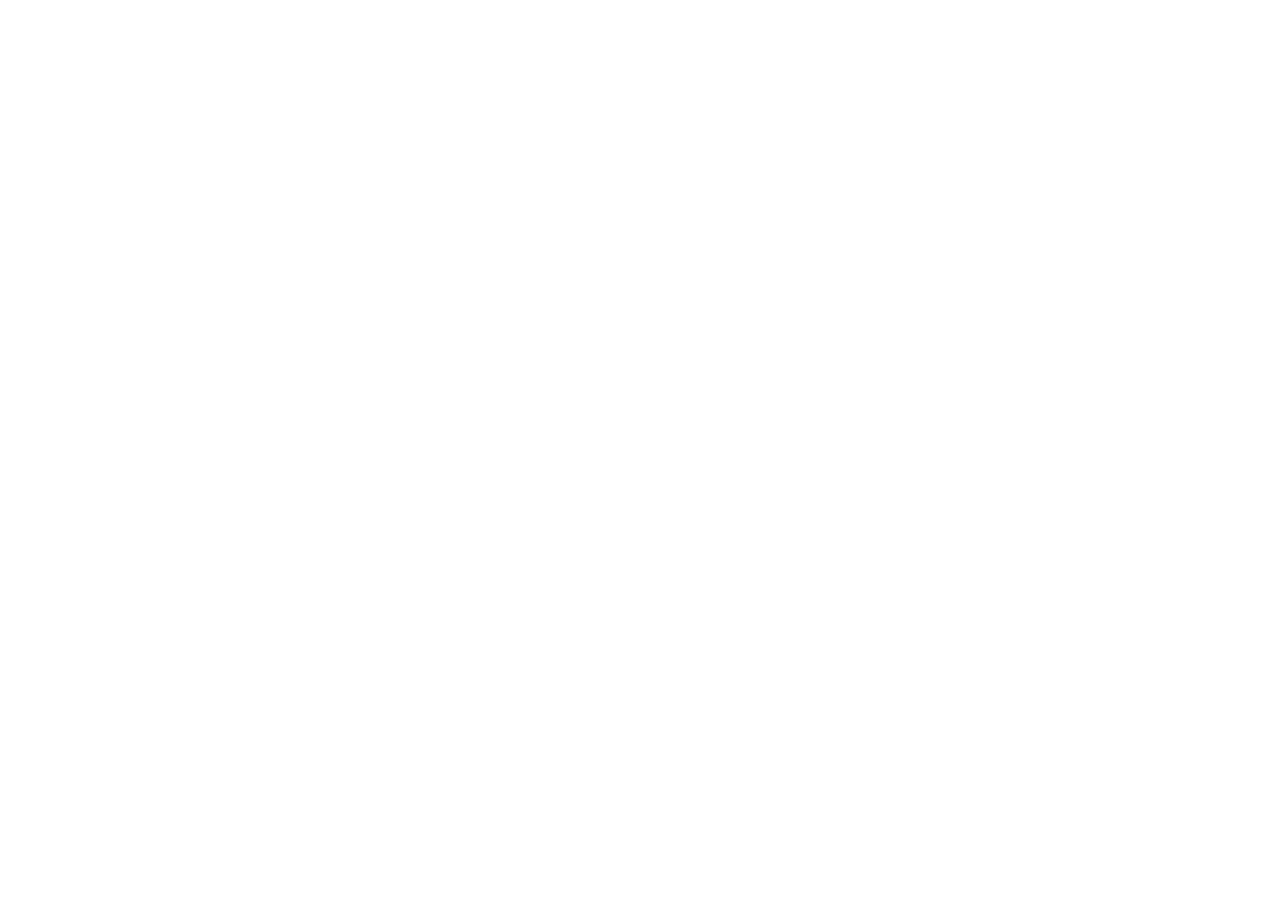
==== index.html @ 48ed7ad6 "Создали файл index.html" ====
<!DOCTYPE html>
<html lang="en">
<head>
    <meta charset="UTF-8">
    <meta name="viewport" content="width=device-width, initial-scale=1.0">
    <meta http-equiv="X-UA-Compatible" content="ie=edge">
    <title>Task 1</title>
</head>
<body>
    
</body>
</html>
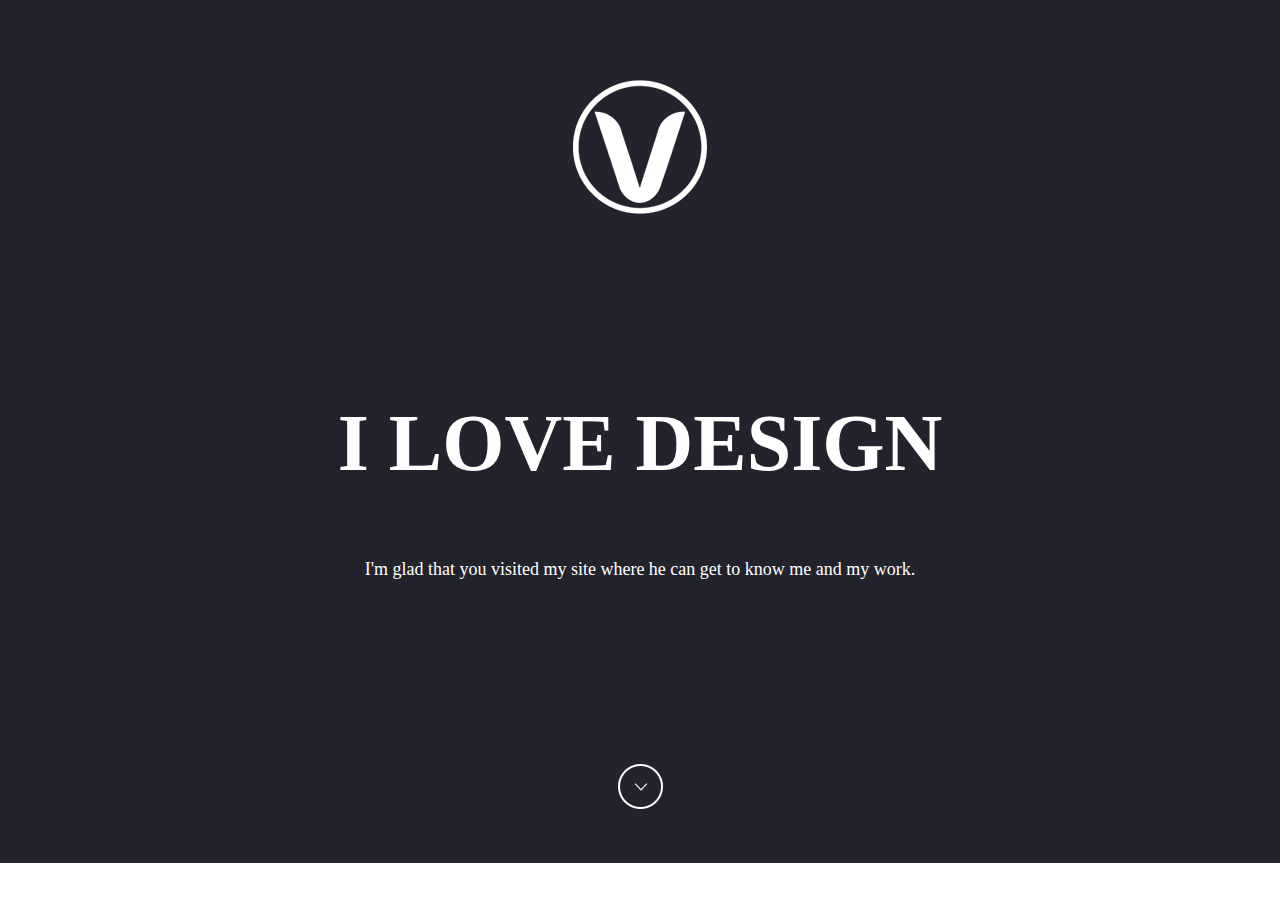
==== commit 6f4cda08: "Добавил первую секцию" ====
--- a/index.html
+++ b/index.html
@@ -4,9 +4,21 @@
     <meta charset="UTF-8">
     <meta name="viewport" content="width=device-width, initial-scale=1.0">
     <meta http-equiv="X-UA-Compatible" content="ie=edge">
+    <link href="style.css" rel="stylesheet">
     <title>Task 1</title>
 </head>
 <body>
-    
+    <div class="main">
+        <div class="main__logo">
+            <img src="img/main_logo.png" alt="Main logo" />
+        </div>
+        <h1 class="main__header">i love design</h1>
+        <p class="main__title">
+            I'm glad that you visited my site where he can get to know me and my work.
+        </p>
+        <div class="main__button">
+            <img src="img/logo_button.png" alt="Main button" />
+        </div>
+    </div>
 </body>
 </html>--- a/style.css
+++ b/style.css
@@ -0,0 +1,32 @@
+* {
+    margin: 0;
+    padding: 0;
+    box-sizing: border-box;
+}
+
+.main {
+    padding: 80px 0 50px 0;
+    background-color: #23232e;
+    text-align: center;
+    color: #fff;
+}
+
+.main__logo {
+    margin-bottom: 180px;
+}
+
+.main__header {
+    font-family: "SegoeUI";
+    font-weight: bold;
+    font-size: 80px;
+    text-transform: uppercase;
+    margin-bottom: 65px;
+}
+
+.main__title {
+    font-family: "SegoeUI";
+    font-weight: normal;
+    font-size: 18px;
+    line-height: 30px;
+    margin-bottom: 180px;
+}